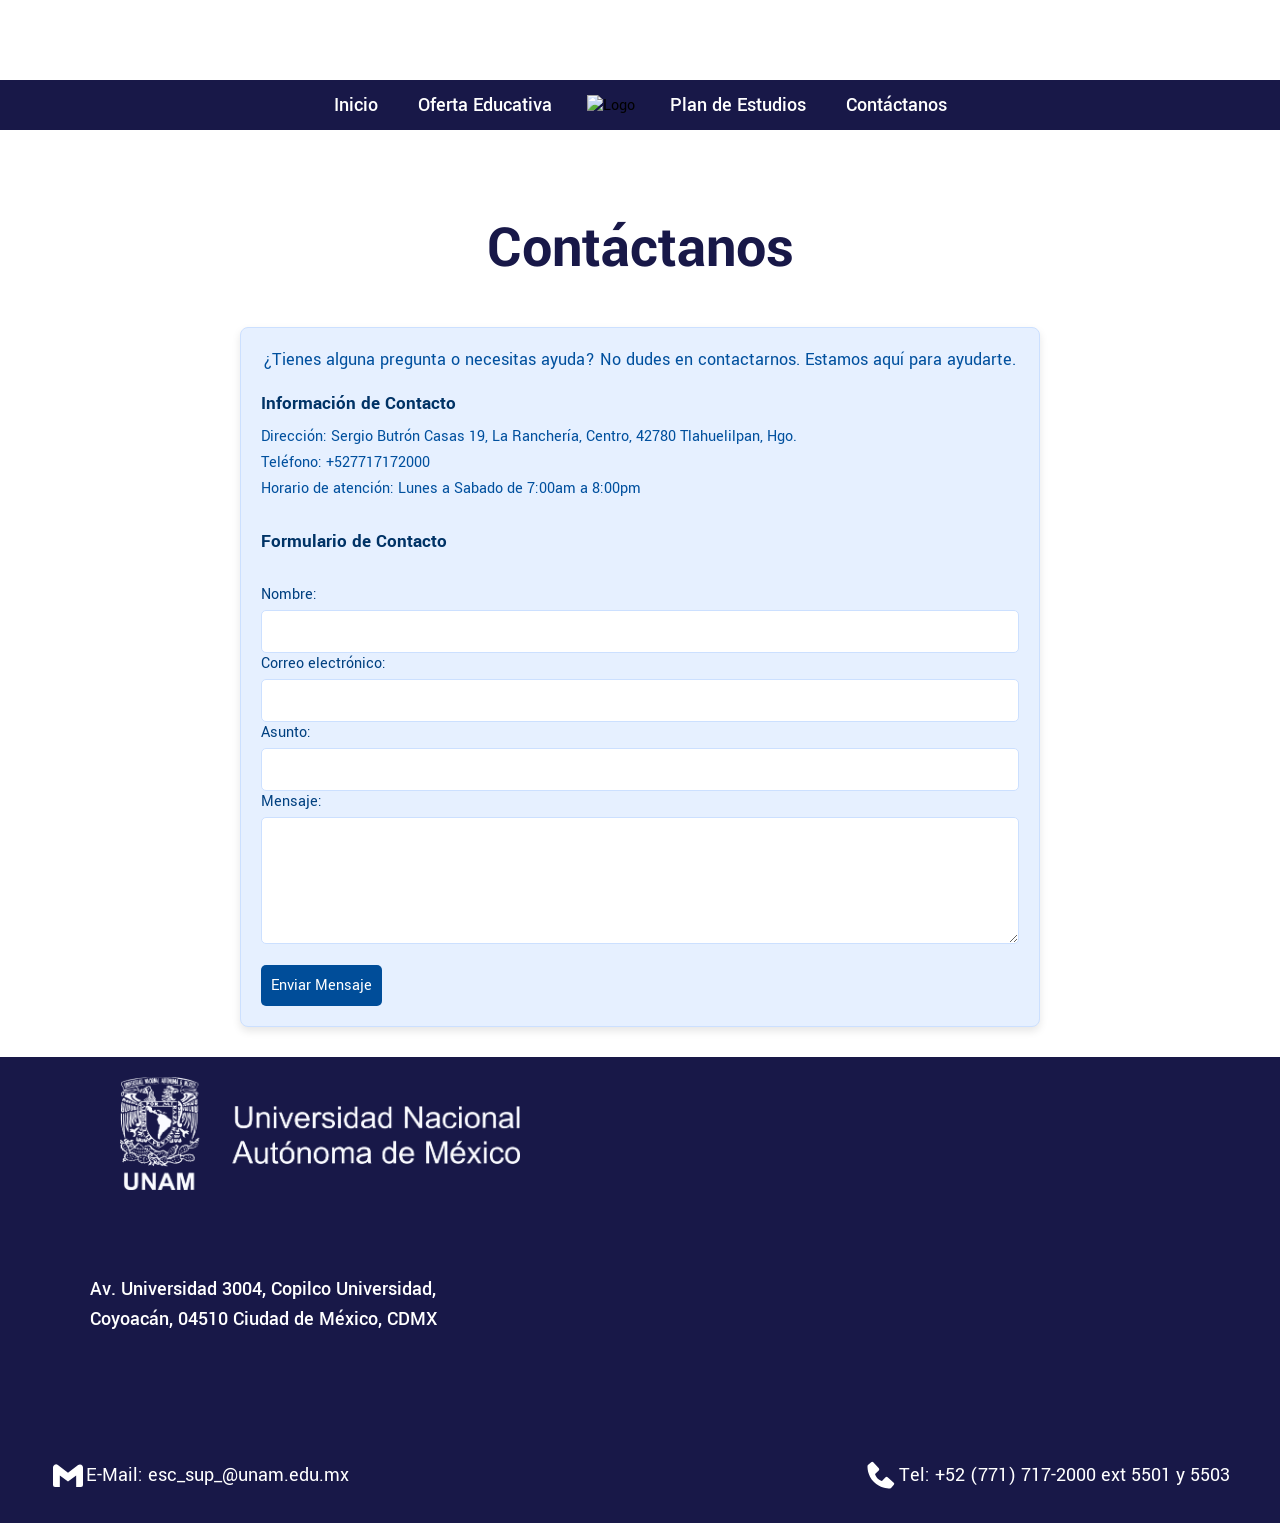
==== Contactanos.html @ ea816564 "Add files via upload" ====
<!DOCTYPE html>
<html lang="es">
<head>   
<meta charset="UTF-8">
<meta name="viewport" content="width=device-width, initial-scale=1.0">
<link rel="preconnect" href="https://fonts.googleapis.com">
<link rel="preconnect" href="https://fonts.gstatic.com" crossorigin>
<link href="https://fonts.googleapis.com/css2?family=Yantramanav:wght@100;300;400;500;700;900&display=swap" rel="stylesheet">
<link href="https://fonts.googleapis.com/css2?family=Work+Sans:ital,wght@0,100..900;1,100..900&display=swap" rel="stylesheet">
<link rel="icon" href="/Galeria integrador/imagenes/icon.png">
<title>Licenciatura en Ingeniería de Software</title>
</head>
<STYLE>
* {
    margin: 0;
    padding: 0;
    box-sizing: border-box;
    font-family: "Yantramanav", sans-serif; 
}

body {
    margin: 0;
    padding: 0;
    font-family: "Yantramanav", sans-serif; 
    
}


.menu-navegacion {
    margin-top: 80px;
    display: flex;
    justify-content: center;
    align-items: center;
    background-color: #181848;
    text-align: center;
    height: 50px;
}

.menu-navegacion a {
    font-weight: 500;
    font-size: 20px;
    font-style: normal;
    color: white;
    text-decoration: none;
    font-family: "Yantramanav", sans-serif; 
    margin: 20px;
}

.menu-navegacion a:hover {
    color: #f0a818;
}

.logo-container {
    display: flex;
    justify-content: center;
    align-items: center;
    margin: 0 15px;
}

.logo {
    max-width: 300px; 
}

h1{
    color:#181848;
    font-family: "Yantramanav", sans-serif;
    font-weight: 600;
    text-align: center;
    font-size: 60px;
    padding-bottom: 10px;
}

.bienvenida{
padding-top: 80px;

}

footer{
    padding-top: 20px;
    display: flex;
    flex-wrap: wrap;
    background-color: #181848;
    justify-content: space-between;
}
.contacto {
    margin-left: 50px;
    margin-right: 50px;
    display: flex;
    align-items: center;
    margin-top: 20px;
    padding-bottom: 30px;
}

.contacto p {
    font-weight: 400;
    font-size: 20px;
    color:white;
    margin: 0; 
}

.footer-logo{
    margin-left: 120px;
    width: 400px;
    height: 500;
    margin-right: 10px;
}

.footer-info {
    display: flex;
    flex-direction: column;
    align-items: flex-start;

}

.footer-info p {
    margin: 40;
    color:white;
    font-weight: 500;
    font-size: 20px;
    line-height: 30px;
    margin-left: 90px;
}

.iconos {
    filter: invert(100%); 
}

.iconos img{
    margin-right: 1px;
}

.ubi{
    margin: 30px;
    width: 500px;
    height: 300px;
}

@media (max-width: 768px) {
    footer {
        flex-direction: column;
        align-items: center;
    }

    .footer-logo,
    .footer-info {
        width: 100%;
        margin-bottom: 20px;
    }

    .footer-logo {
        margin-right: 0;
    }
}


.contacto {
    margin-left: 50px;
    margin-right: 50px;
    display: flex;
    align-items: center;
    margin-top: 20px;
    padding-bottom: 30px;
}

.contacto p {
    font-weight: 400;
    font-size: 20px;
    color:white;
    margin: 0; 
}


.seccion-contacto {
  max-width: 800px;
  margin: 30px auto;
  padding: 20px;
  background-color: #e6f0ff;
  border: 1px solid #cce0ff;
  border-radius: 8px;
  box-shadow: 0 4px 8px rgba(0, 0, 0, 0.1);
}

.seccion-contacto .texto-intro {
  text-align: center;
  color: #00509e;
  font-size: 1.1rem;
  margin-bottom: 20px;
}

.informacion-contacto {
  margin-bottom: 30px;
}

.informacion-contacto h3 {
  color: #003366;
  margin-bottom: 10px;
}

.informacion-contacto ul {
  list-style: none;
  padding: 0;
}

.informacion-contacto li {
  color: #00509e;
  margin: 5px 0;
}

.formulario-contacto {
  display: flex;
  flex-direction: column;
  gap: 15px;
}

.formulario-contacto h3 {
  color: #003366;
  margin-bottom: 15px;
}

.formulario-contacto .campo {
  display: flex;
  flex-direction: column;
}

.formulario-contacto label {
  margin-bottom: 5px;
  color: #004080;
}

.formulario-contacto input,
.formulario-contacto textarea {
  width: 100%;
  padding: 10px;
  border: 1px solid #cce0ff;
  border-radius: 5px;
  font-size: 1rem;
}

.formulario-contacto button {
  padding: 10px;
  background-color: #004d99;
  color: white;
  font-size: 1rem;
  border: none;
  border-radius: 5px;
  cursor: pointer;
  transition: background-color 0.3s ease;
}

.formulario-contacto button:hover {
  background-color: #003366;
}

</STYLE>
<body>
    
    <header>
        <nav class="menu-navegacion">
          <a href="index.html">Inicio</a>
          <a href="Oferta educativa.html">Oferta Educativa</a>
          <div class="logo-container">
            <img src="/Galeria integrador/imagenes/escudo.png" alt="Logo" class="logo">
        </div>
          <a href="plan.html">Plan de Estudios</a>
          <a href="Contactanos.html">Contáctanos</a>
      </nav>
      </header>
      <h1 class="bienvenida">Contáctanos</h1>
      <section class="seccion-contacto">
        <p class="texto-intro">¿Tienes alguna pregunta o necesitas ayuda? No dudes en contactarnos. Estamos aquí para ayudarte.</p>
      
        <div class="informacion-contacto">
          <h3>Información de Contacto</h3>
          <ul>
            <li>Dirección: Sergio Butrón Casas 19, La Ranchería, Centro, 42780 Tlahuelilpan, Hgo.</li>
            <li>Teléfono: +527717172000</li>
            <li>Horario de atención: Lunes a Sabado de 7:00am a 8:00pm </li>
          </ul>
        </div>
      
        <div class="formulario-contacto">
          <h3>Formulario de Contacto</h3>
          <form action="https://m.youtube.com/watch?v=8ZfceEEFar8" method="post">
            <div class="campo">
              <label for="nombre">Nombre:</label>
              <input type="text" id="nombre" name="nombre" required>
            </div>
            <div class="campo">
              <label for="correo_electronico">Correo electrónico:</label>
              <input type="email" id="correo_electronico" name="correo_electronico" required>
            </div>
            <div class="campo">
              <label for="asunto">Asunto:</label>
              <input type="text" id="asunto" name="asunto" required>
            </div>
            <div class="campo">
              <label for="mensaje">Mensaje:</label>
              <textarea id="mensaje" name="mensaje" rows="5" required></textarea>
            </div>
            <br>
            <button type="submit">Enviar Mensaje</button>
          </form>
        </div>
      </section>
      


<footer id="ubicacion">
    <div class="footer-info">
      <img class="footer-logo" src="imagenes/escuelasuperior.png">
      <br>
      <br><br><br>
      <p>Av. Universidad 3004, Copilco Universidad,<br> Coyoacán, 04510 Ciudad de México, CDMX</p>
  </div>
      <iframe class="ubi"src="https://www.google.com/maps/embed?pb=!1m18!1m12!1m3!1d481940.39948932175!2d-99.76114982656249!3d19.318889500000004!2m3!1f0!2f0!3f0!3m2!1i1024!2i768!4f13.1!3m3!1m2!1s0x85ce00071fca0bad%3A0x9989fa5b4f526717!2sUniversidad%20Nacional%20Aut%C3%B3noma%20de%20M%C3%A9xico!5e0!3m2!1ses!2smx!4v1737595528056!5m2!1ses!2smx"  width="1200" height="600" style="border:0;" allowfullscreen="" loading="lazy" referrerpolicy="no-referrer-when-downgrade"></iframe>
  
    <div class="contacto">
      <img class="iconos" src="[data-uri]"/>
      <p>E-Mail: esc_sup_@unam.edu.mx</p>
      <br>
  </div>
  <div class="contacto">
      <img class="iconos" src="[data-uri]"/>
      <p>Tel: +52 (771) 717-2000 ext 5501 y 5503</p>
  </div>
  </footer> 
  
  </body>
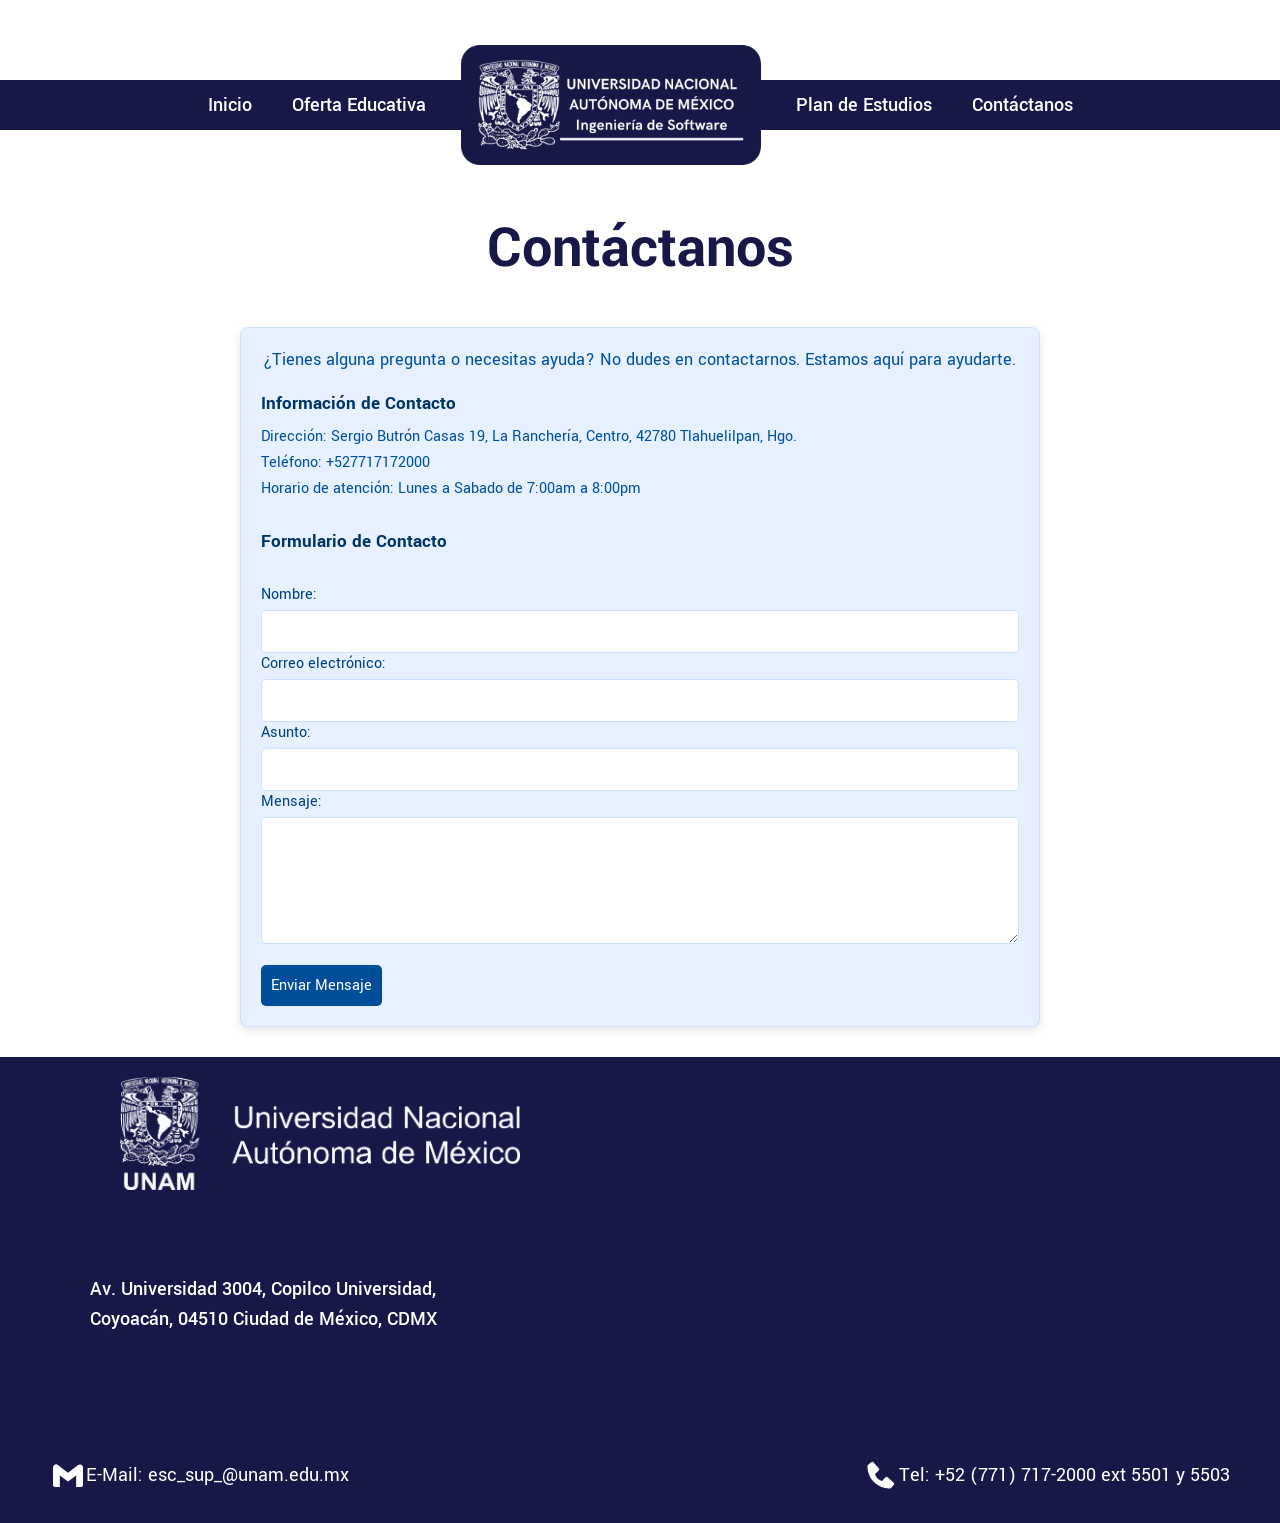
==== commit d7c0ca36: "Add files via upload" ====
--- a/Contactanos.html
+++ b/Contactanos.html
@@ -257,9 +257,9 @@
     <header>
         <nav class="menu-navegacion">
           <a href="index.html">Inicio</a>
-          <a href="Oferta educativa.html">Oferta Educativa</a>
+          <a href="oferta_educativa.html">Oferta Educativa</a>
           <div class="logo-container">
-            <img src="/Galeria integrador/imagenes/escudo.png" alt="Logo" class="logo">
+            <img src="imagenes/escudo.png" alt="Logo" class="logo">
         </div>
           <a href="plan.html">Plan de Estudios</a>
           <a href="Contactanos.html">Contáctanos</a>
